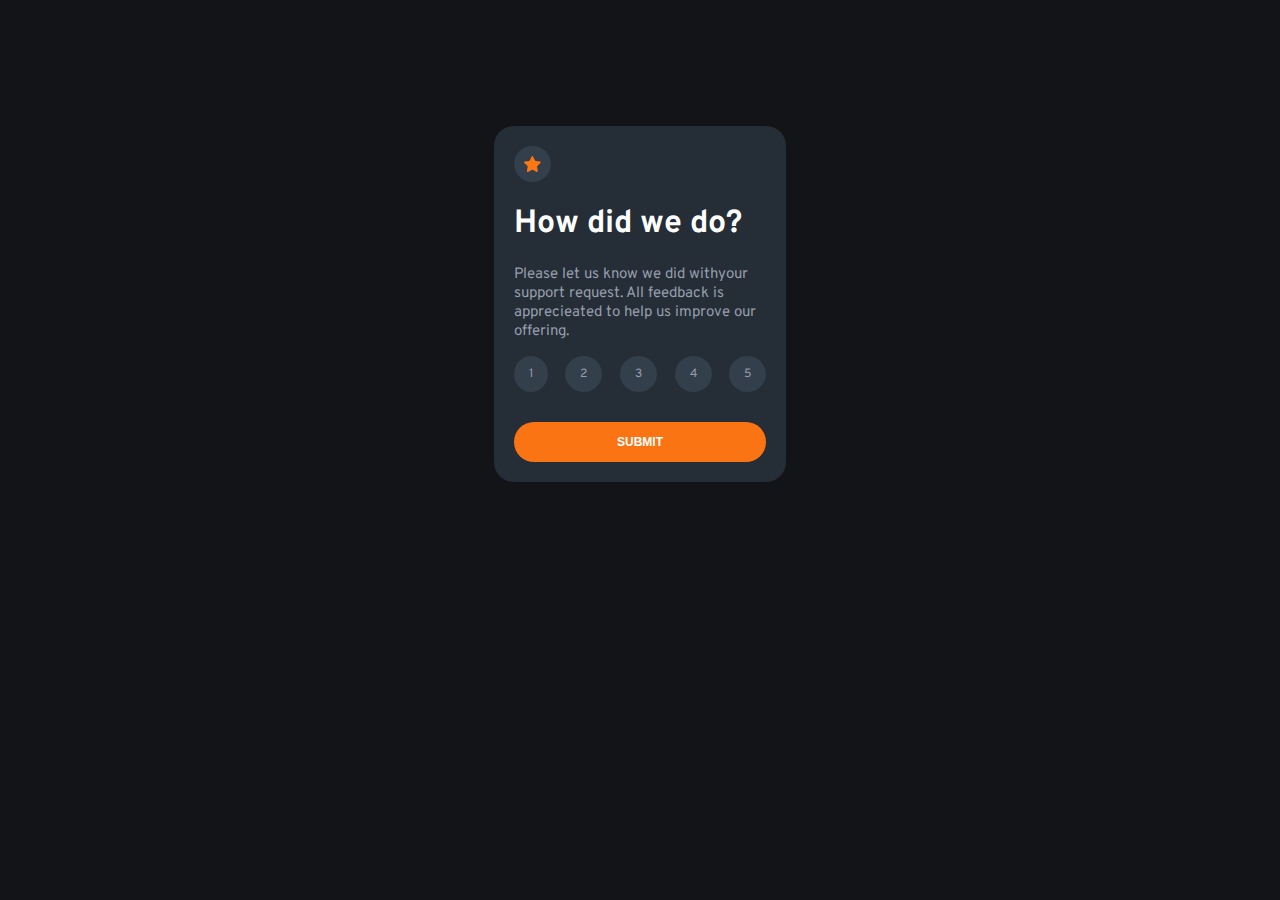
==== index.html @ 7047c97a "Initial commit" ====
<!DOCTYPE html>
<html lang="en">
  <head>
    <title>Home</title>
    <meta charset="UTF-8" />
    <meta name="viewport" content="width=device-width" />

    <link rel="stylesheet" href="styles.css" />
    <link rel="icon" href="/src/illustration-thank-you.svg" />
  </head>
  <body>
    <div class="rating">
      <div class="star-frame">
        <svg width="17" height="16" xmlns="http://www.w3.org/2000/svg">
          <path
            d="m9.067.43 1.99 4.031c.112.228.33.386.58.422l4.45.647a.772.772 0 0 1 .427 1.316l-3.22 3.138a.773.773 0 0 0-.222.683l.76 4.431a.772.772 0 0 1-1.12.813l-3.98-2.092a.773.773 0 0 0-.718 0l-3.98 2.092a.772.772 0 0 1-1.119-.813l.76-4.431a.77.77 0 0 0-.222-.683L.233 6.846A.772.772 0 0 1 .661 5.53l4.449-.647a.772.772 0 0 0 .58-.422L7.68.43a.774.774 0 0 1 1.387 0Z"
            fill="#FC7614"
          />
        </svg>
      </div>
      <h1>How did we do?</h1>
      <p>
        Please let us know we did withyour support request. All feedback is
        apprecieated to help us improve our offering.
      </p>
      <div class="rating-box">
        <div id="rating" class="rating-value">
          <a id="a1" href="#1">1</a>
          <a href="#2">2</a>
          <a href="#3">3</a>
          <a href="#4">4</a>
          <a href="#5">5</a>
        </div>
        <button id="submit" type="submit" class="submit">SUBMIT</button>
      </div>
    </div>
    <script type="module" src="script.js"></script>
  </body>
</html>
---- styles.css ----
@import url('https://fonts.googleapis.com/css2?family=Overpass:wght@400;700&display=swap');
:root {
  --white: hsl(0, 0%, 100%);
  --light-grey: hsl(217, 12%, 63%);
  --medium-grey: hsl(216, 12%, 54%);
  --dark-blue: hsl(213, 19%, 18%);
  --medium-dark-blue: hsl(213, 19%, 25%);
  --very-dark-blue: hsl(216, 12%, 8%);
  --orange: hsl(25, 97%, 53%);
}
body {
  background-color: var(--very-dark-blue);
  font-family: 'Overpass';
  color: var(--white);
}
p {
  font-size: 15px;
  color: var(--light-grey);
}
.rating,
.rating-tankful {
  border-radius: 20px;
  background-color: var(--dark-blue);
  margin: 10% auto;
  padding: 20px;
}

.rating-tankful {
  text-align: center;
}

.rating-tankful svg {
  margin-top: 20px;
}

.rating .star-frame {
  border-radius: 50%;
  padding: 10px;
  width: 17px;
  height: 16px;
  background-color: hsl(213, 19%, 25%);
}

.rating-value {
  margin: 0;
  padding: 0;
  list-style-type: none;
  display: flex;
  flex-direction: row;
  justify-content: space-between;
}
.rating-value a {
  border-radius: 50%;
  padding: 10px 15px;
  background-color: hsl(213, 19%, 25%);
  color: var(--light-grey);
  text-decoration: none;
  font-size: 12px;
}

.rating-value a:hover {
  background-color: var(--medium-grey);
  color: var(--white);
}

.rating-value a:focus {
  background-color: var(--orange);
  color: var(--white);
}
.rating .submit {
  color: var(--white);
  background-color: var(--orange);
  border-radius: 30px;
  width: 100%;
  height: 40px;
  margin: 30px 0 auto;
  font-size: 12px;
  font-weight: bold;
  cursor: pointer;
  border: 0;
}
.rating .submit:hover {
  background-color: var(--white);
  color: var(--orange);
}
.rating-tankful .result {
  padding: 10px;
  font-size: 14px;
  border-radius: 20px;
  background-color: var(--medium-dark-blue);
  color: var(--orange);
  width: 50%;
  margin: 30px auto;
}

@media only screen and (max-width: 780px) {
  .rating,
  .rating-tankful {
    width: 70%;
  }
}

@media only screen and (min-width: 780px) {
  .rating,
  .rating-tankful {
    width: 20%;
  }
}
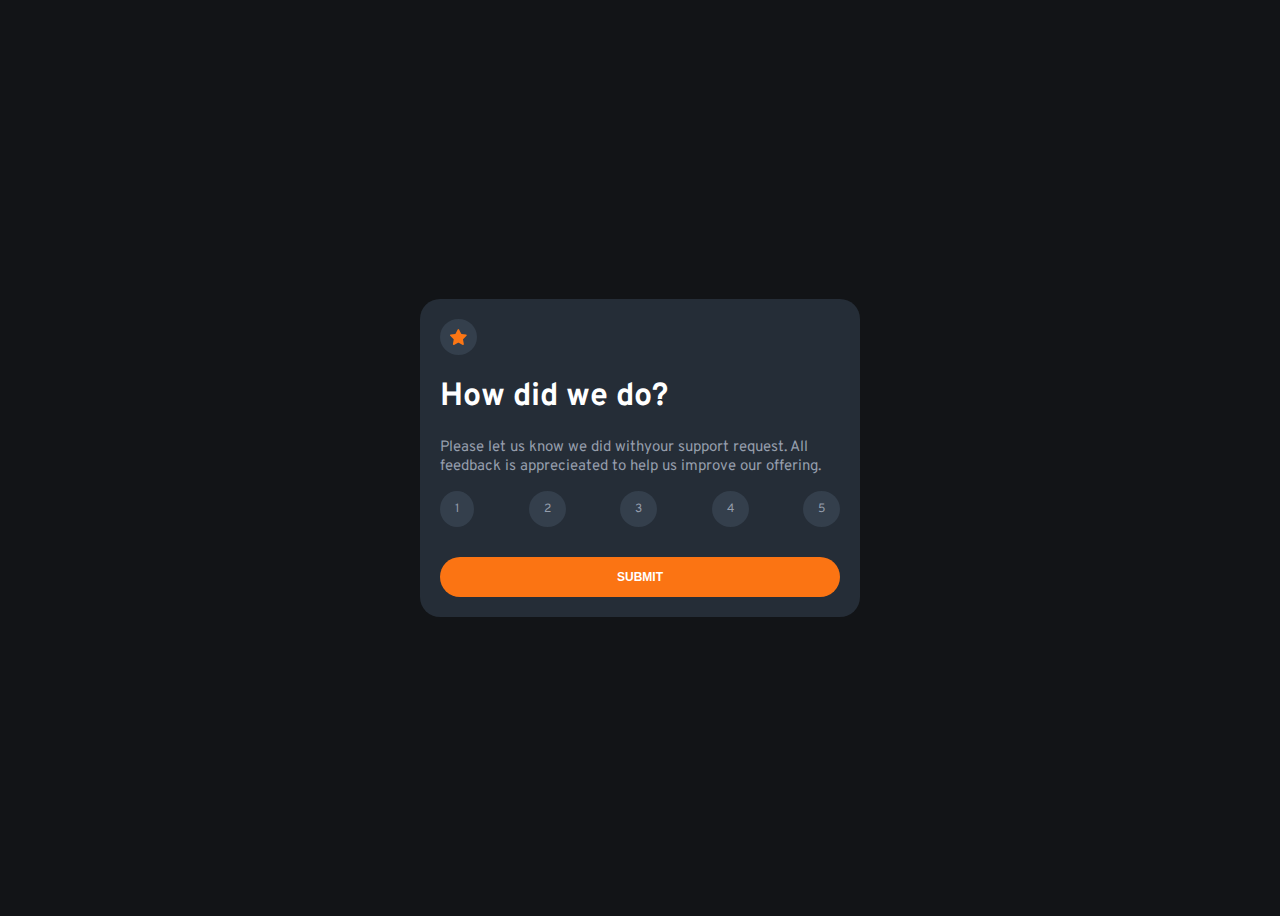
==== commit 76339e19: "update javascript code" ====
--- a/index.html
+++ b/index.html
@@ -9,31 +9,132 @@
     <link rel="icon" href="/src/illustration-thank-you.svg" />
   </head>
   <body>
-    <div class="rating">
-      <div class="star-frame">
-        <svg width="17" height="16" xmlns="http://www.w3.org/2000/svg">
+    <div class="frame">
+      <div class="rating">
+        <div id="first-page" >
+        <div class="star-frame">
+          <svg width="17" height="16" xmlns="http://www.w3.org/2000/svg">
+            <path
+              d="m9.067.43 1.99 4.031c.112.228.33.386.58.422l4.45.647a.772.772 0 0 1 .427 1.316l-3.22 3.138a.773.773 0 0 0-.222.683l.76 4.431a.772.772 0 0 1-1.12.813l-3.98-2.092a.773.773 0 0 0-.718 0l-3.98 2.092a.772.772 0 0 1-1.119-.813l.76-4.431a.77.77 0 0 0-.222-.683L.233 6.846A.772.772 0 0 1 .661 5.53l4.449-.647a.772.772 0 0 0 .58-.422L7.68.43a.774.774 0 0 1 1.387 0Z"
+              fill="#FC7614"
+            />
+          </svg>
+        </div>
+        <h1>How did we do?</h1>
+        <p>
+          Please let us know we did withyour support request. All feedback is
+          apprecieated to help us improve our offering.
+        </p>
+        <div class="rating-box">
+          <div id="rating" class="rating-value">
+            <a href="#" data-value="1">1</a>
+            <a href="#" data-value="2">2</a>
+            <a href="#" data-value="3">3</a>
+            <a href="#" data-value="4">4</a>
+            <a href="#" data-value="5">5</a>
+          </div>
+          <button id="submit" type="submit" class="submit">SUBMIT</button>
+        </div>
+      </div>
+      <div id="rating-tankful"  class="rating-tankful unshow">
+      <svg width="162" height="108" xmlns="http://www.w3.org/2000/svg">
+        <g fill="none">
           <path
-            d="m9.067.43 1.99 4.031c.112.228.33.386.58.422l4.45.647a.772.772 0 0 1 .427 1.316l-3.22 3.138a.773.773 0 0 0-.222.683l.76 4.431a.772.772 0 0 1-1.12.813l-3.98-2.092a.773.773 0 0 0-.718 0l-3.98 2.092a.772.772 0 0 1-1.119-.813l.76-4.431a.77.77 0 0 0-.222-.683L.233 6.846A.772.772 0 0 1 .661 5.53l4.449-.647a.772.772 0 0 0 .58-.422L7.68.43a.774.774 0 0 1 1.387 0Z"
+            d="M30 93.744h-.044a23.456 23.456 0 0 1-1.61-.189.543.543 0 0 1 .155-1.076c.52.076 1.04.135 1.563.178a.538.538 0 0 1-.043 1.076l-.022.01Zm5.37-.205a.538.538 0 0 1-.08-1.076 19.51 19.51 0 0 0 1.54-.306.536.536 0 0 1 .645.403.538.538 0 0 1-.397.646c-.537.129-1.074.236-1.611.323l-.097.01Zm-12.137-1.312a.536.536 0 0 1-.183-.033 24.346 24.346 0 0 1-1.525-.608.539.539 0 0 1 .424-.99c.483.21.983.404 1.472.587a.538.538 0 0 1-.188 1.044Zm18.759-.829a.538.538 0 0 1-.242-1.022c.467-.226.934-.479 1.39-.742a.536.536 0 1 1 .538.93c-.478.275-.967.538-1.45.78a.536.536 0 0 1-.258.054h.022Zm-24.994-2.292a.536.536 0 0 1-.29-.08c-.457-.29-.913-.597-1.36-.91a.536.536 0 1 1 .612-.882c.436.307.876.597 1.322.883a.538.538 0 0 1-.284.99Zm30.772-1.544a.537.537 0 0 1-.408-.193.539.539 0 0 1 .06-.759l.117-.124c.355-.306.715-.624 1.074-.957a.537.537 0 1 1 .73.79c-.375.345-.74.673-1.106.985l-.123.102a.537.537 0 0 1-.344.156Zm-36.326-2.69a.537.537 0 0 1-.36-.14c-.402-.37-.8-.747-1.18-1.124a.539.539 0 0 1 .751-.769c.376.371.763.737 1.155 1.076a.538.538 0 0 1 .032.764.537.537 0 0 1-.398.194Zm41.305-2.21a.537.537 0 0 1-.398-.899c.355-.393.715-.79 1.074-1.2a.537.537 0 1 1 .806.71c-.365.415-.725.818-1.074 1.21a.537.537 0 0 1-.408.152v.026ZM6.724 79.723a.537.537 0 0 1-.424-.204 41.79 41.79 0 0 1-.989-1.308.539.539 0 0 1 .124-.753.536.536 0 0 1 .746.124c.312.425.629.85.962 1.27a.539.539 0 0 1-.42.871Zm50.579-2.383a.539.539 0 0 1-.419-.877c.338-.414.677-.828 1.015-1.253a.537.537 0 1 1 .838.672l-1.02 1.259a.537.537 0 0 1-.414.199ZM2.9 73.887a.537.537 0 0 1-.473-.312c-.257-.5-.499-1-.714-1.485a.539.539 0 0 1 .685-.72c.133.052.24.154.298.285.21.462.44.946.687 1.425a.539.539 0 0 1-.483.786v.021Zm58.753-2.028a.537.537 0 0 1-.424-.866l.988-1.275a.537.537 0 1 1 .848.656l-.988 1.275a.537.537 0 0 1-.424.188v.022ZM.682 67.286a.537.537 0 0 1-.537-.462A17.06 17.06 0 0 1 0 65.16a.538.538 0 1 1 1.074 0c.018.519.063 1.036.134 1.55a.539.539 0 0 1-.462.607l-.064-.032Zm65.24-.973a.537.537 0 0 1-.43-.867l.984-1.28a.536.536 0 0 1 .853.65l-.993 1.265a.537.537 0 0 1-.414.21v.022Zm88.49-2.96a.724.724 0 0 1-.15 0 .537.537 0 0 1-.366-.666c.134-.474.28-.99.424-1.544a.538.538 0 0 1 .655-.388.537.537 0 0 1 .382.662c-.145.538-.29 1.076-.43 1.565a.537.537 0 0 1-.515.372Zm-84.247-2.592a.536.536 0 0 1-.424-.867l.983-1.28a.54.54 0 1 1 .854.662l-.989 1.275a.537.537 0 0 1-.413.183l-.01.027Zm-68.924-.382a.536.536 0 0 1-.156 0 .538.538 0 0 1-.355-.673 21.47 21.47 0 0 1 .537-1.565.537.537 0 1 1 .994.403c-.193.49-.37.985-.537 1.474a.537.537 0 0 1-.473.334l-.01.027Zm154.782-3.863a.311.311 0 0 1-.102 0 .538.538 0 0 1-.43-.624c.097-.538.188-1.044.28-1.582a.545.545 0 1 1 1.073.178c-.09.538-.182 1.076-.279 1.614a.537.537 0 0 1-.542.414ZM74.46 55.209a.537.537 0 0 1-.424-.872l1.004-1.27a.537.537 0 1 1 .838.673l-.999 1.264a.537.537 0 0 1-.408.205h-.01ZM4.436 54.165a.539.539 0 0 1-.43-.855c.323-.436.666-.872 1.02-1.297a.537.537 0 1 1 .822.694 22.92 22.92 0 0 0-.977 1.237.537.537 0 0 1-.435.221Zm74.408-4.417a.539.539 0 0 1-.414-.877l1.026-1.248a.537.537 0 1 1 .843.667l-1.02 1.243a.537.537 0 0 1-.435.215Zm78.124-.161h-.043a.538.538 0 0 1-.494-.576c.043-.538.075-1.076.107-1.614a.538.538 0 0 1 .564-.538c.295.018.52.27.505.565a54.253 54.253 0 0 1-.107 1.614.538.538 0 0 1-.532.549ZM9.28 49.13a.537.537 0 0 1-.338-.958c.8-.646 1.316-.99 1.337-1.006a.536.536 0 0 1 .59.898s-.499.334-1.25.942a.536.536 0 0 1-.35.124h.011Zm74.075-4.74a.537.537 0 0 1-.403-.888c.35-.408.704-.817 1.074-1.22a.537.537 0 1 1 .806.71c-.355.403-.71.806-1.074 1.215a.537.537 0 0 1-.414.183h.01Zm73.742-1.797a.537.537 0 0 1-.537-.505 54.325 54.325 0 0 0-.118-1.614.54.54 0 1 1 1.074-.097c.048.538.091 1.076.118 1.614 0 .285-.221.52-.505.538l-.032.064Zm-69.064-3.416a.537.537 0 0 1-.392-.904c.365-.398.735-.79 1.106-1.178a.536.536 0 0 1 .779.737l-1.074 1.173a.537.537 0 0 1-.44.172h.02Zm68.092-3.502a.537.537 0 0 1-.537-.409 22.668 22.668 0 0 0-.408-1.533.539.539 0 0 1 1.03-.307c.151.538.296 1.05.425 1.587a.539.539 0 0 1-.398.651l-.112.01Zm-63.221-1.512a.537.537 0 0 1-.376-.92l1.165-1.13a.537.537 0 1 1 .763.76c-.387.365-.768.741-1.155 1.118a.537.537 0 0 1-.419.172h.022Zm5.14-4.745a.537.537 0 0 1-.355-.941l1.235-1.076a.539.539 0 1 1 .693.828c-.408.34-.817.689-1.225 1.039a.537.537 0 0 1-.37.15h.021Zm55.197-.575c-.247-.468-.505-.931-.779-1.378a.537.537 0 1 1 .918-.554c.285.463.537.947.811 1.431a.539.539 0 0 1-.478.791.537.537 0 0 1-.472-.29ZM103.5 25.055a.539.539 0 0 1-.322-.974c.44-.322.88-.634 1.32-.946a.537.537 0 0 1 .845.394.54.54 0 0 1-.227.488l-1.3.93a.536.536 0 0 1-.338.108h.022Zm46.132-1.56a.537.537 0 0 1-.381-.161c-.359-.359-.74-.717-1.144-1.076a.536.536 0 1 1 .709-.807c.408.36.81.742 1.197 1.135a.539.539 0 0 1 0 .759.537.537 0 0 1-.403.15h.022Zm-40.279-2.28a.537.537 0 0 1-.274-1.001c.473-.275.946-.538 1.418-.797a.54.54 0 0 1 .81.474.542.542 0 0 1-.273.468c-.467.253-.929.538-1.39.785a.536.536 0 0 1-.344.07h.053Zm34.737-1.894a.504.504 0 0 1-.258-.07c-.451-.248-.924-.49-1.407-.716a.539.539 0 0 1 .462-.974c.499.237.988.49 1.46.748a.538.538 0 0 1-.257 1.012Zm-28.49-1.195a.537.537 0 0 1-.2-1.038c.505-.204 1.01-.398 1.52-.581a.537.537 0 0 1 .366 1.011c-.495.178-.989.366-1.483.57a.536.536 0 0 1-.247.038h.043Zm22.045-1.452a.777.777 0 0 1-.156 0c-.505-.15-1.02-.29-1.53-.41a.553.553 0 0 1 .252-1.075c.537.129 1.074.269 1.611.425a.542.542 0 0 1-.15 1.076l-.027-.016Zm-15.456-.597a.537.537 0 0 1-.118-1.066c.537-.107 1.074-.21 1.61-.29a.543.543 0 0 1 .59.735.544.544 0 0 1-.423.34c-.537.082-1.036.178-1.557.286a.365.365 0 0 1-.102-.005Zm8.555-.603h-.038a32.41 32.41 0 0 0-1.579-.06.538.538 0 0 1 0-1.075c.537 0 1.074.027 1.638.06a.538.538 0 0 1-.032 1.075h.01Z"
+            fill="#E6E6E6"
+          />
+          <path
+            fill="#39475F"
+            d="M119.847 100.221H58.146L70.332.793h55.025l5.747 7.601z"
+          />
+          <path
+            fill="#61728D"
+            d="M113.172 100.221H51.465L63.651.793h61.706z"
+          />
+          <path
+            fill="#181F27"
+            d="M110.132 81.354H58.576l8.791-71.695h51.557z"
+          />
+          <path
+            fill="#1E252E"
+            d="m92.743 50.055 14.897.177-.29 2.308-14.607-.252z"
+          />
+          <path
+            fill="#39475F"
+            d="m51.465 100.221 7.422 6.864 60.037.915.923-7.779z"
+          />
+          <path
+            d="M99.096 29.058s2.572.183 3.888 5.03c1.316 4.847.865 18.377.865 18.377l-11.096-.177s-5.537-20.137 6.343-23.23Z"
+            fill="#2D394B"
+          />
+          <path
             fill="#FC7614"
+            d="M5.42 32.843 45.778 0l21.18 26.119L26.603 58.96z"
           />
-        </svg>
+          <path
+            fill="#FFF"
+            d="M27.49 21.931 45.56 7.226l3.497 4.313-18.07 14.706z"
+          />
+          <path
+            d="m25.272 45.175 5.338-4.345a2.772 2.772 0 0 1 3.902.404 2.781 2.781 0 0 1-.404 3.91l-5.338 4.344a2.772 2.772 0 0 1-3.903-.404 2.781 2.781 0 0 1 .405-3.91ZM37.33 35.365l16.89-13.743a2.772 2.772 0 0 1 3.902.404 2.781 2.781 0 0 1-.405 3.909L40.83 39.679a2.772 2.772 0 0 1-3.903-.404 2.781 2.781 0 0 1 .405-3.91Z"
+            fill="#FFF"
+            opacity=".46"
+          />
+          <ellipse
+            fill="#FFF"
+            opacity=".3"
+            cx="17.937"
+            cy="33.636"
+            rx="3.673"
+            ry="3.68"
+          />
+          <ellipse
+            fill="#FFF"
+            opacity=".3"
+            cx="21.664"
+            cy="30.284"
+            rx="3.673"
+            ry="3.68"
+          />
+          <path
+            d="M99.096 29.058s-5.838 2.103-3.803 18.581c1.493 12.073-3.55 28.056-11.004 28.25-7.454.193-21.202-.463-21.202-.463s7.159-18.56 5.676-34.145a14.786 14.786 0 0 1 .763-6.456c.87-2.373 2.487-4.842 5.494-5.245 6.004-.818 24.076-.522 24.076-.522Z"
+            fill="#BAD6FA"
+          />
+          <path
+            d="m58.957 76.63 26.342-.537s-4.017-3.992-4.27-14.154l-36.234.538a31.494 31.494 0 0 0 2.841 7.531 12.547 12.547 0 0 0 11.32 6.623Z"
+            fill="#546F8D"
+          />
+          <path
+            fill="#2D394B"
+            d="m78.21 14.834-.918 6.041h26.621l.806-6.041z"
+          />
+          <path
+            d="M85.54 86.19c-2.872-2.517-7.416-2.022-9.446 1.222a4.955 4.955 0 0 0-.8 2.647c0 3.98 2.744 6.59 8.227 5.492 4.184-.839 5.779-6.073 2.02-9.36Z"
+            fill="#FFF"
+            opacity=".48"
+          />
+          <ellipse
+            fill="#FC7614"
+            cx="147.188"
+            cy="81.542"
+            rx="14.812"
+            ry="14.837"
+          />
+          <path
+            d="M73.731 35.75a.537.537 0 0 1-.038-1.076c.113 0 11.343-.828 17.363-.29a.54.54 0 0 1-.096 1.076c-5.908-.538-17.079.274-17.186.285l-.043.005Zm-.891 7.279a.538.538 0 0 1-.038-1.076c.113 0 11.342-.828 17.363-.29a.54.54 0 0 1-.097 1.076c-5.907-.538-17.073.28-17.185.285l-.043.005Zm-.102 7.564a.538.538 0 0 1-.043-1.076c.112 0 11.347-.829 17.362-.29a.54.54 0 0 1-.096 1.075c-5.908-.538-17.073.28-17.186.286l-.037.005Zm-.715 7.564a.537.537 0 0 1-.037-1.076c.112 0 11.342-.829 17.362-.285a.54.54 0 0 1-.096 1.076c-5.908-.538-17.073.28-17.186.285h-.043Z"
+            fill="#FFF"
+          />
+        </g>
+      </svg>
+      <div class="result">You selected <span id="rate-val">0</span> out of 5</div>
+      <h1>Thank you!</h1>
+      <p>
+        We appriciate you taking the time to give a rating. if you ever need
+        more support. don't hesitate to get in touch!
+      </p>
+    </div>
       </div>
-      <h1>How did we do?</h1>
-      <p>
-        Please let us know we did withyour support request. All feedback is
-        apprecieated to help us improve our offering.
-      </p>
-      <div class="rating-box">
-        <div id="rating" class="rating-value">
-          <a id="a1" href="#1">1</a>
-          <a href="#2">2</a>
-          <a href="#3">3</a>
-          <a href="#4">4</a>
-          <a href="#5">5</a>
-        </div>
-        <button id="submit" type="submit" class="submit">SUBMIT</button>
-      </div>
-    </div>
+     
     <script type="module" src="script.js"></script>
   </body>
 </html>
--- a/styles.css
+++ b/styles.css
@@ -17,11 +17,16 @@
   font-size: 15px;
   color: var(--light-grey);
 }
-.rating,
-.rating-tankful {
+.frame {
+  display: flex;
+  flex-direction: column;
+  align-items: center;
+  justify-content: center;
+  min-height: 100vh;
+}
+.rating {
   border-radius: 20px;
   background-color: var(--dark-blue);
-  margin: 10% auto;
   padding: 20px;
 }
 
@@ -29,6 +34,9 @@
   text-align: center;
 }
 
+.unshow {
+  display: none;
+}
 .rating-tankful svg {
   margin-top: 20px;
 }
@@ -63,10 +71,15 @@
   color: var(--white);
 }
 
-.rating-value a:focus {
+.rating-value a.active {
+  background-color: var(--light-grey);
+  color: var(--white);
+}
+.rating-value a:hover {
   background-color: var(--orange);
   color: var(--white);
 }
+
 .rating .submit {
   color: var(--white);
   background-color: var(--orange);
@@ -103,6 +116,6 @@
 @media only screen and (min-width: 780px) {
   .rating,
   .rating-tankful {
-    width: 20%;
+    width: 400px;
   }
 }
